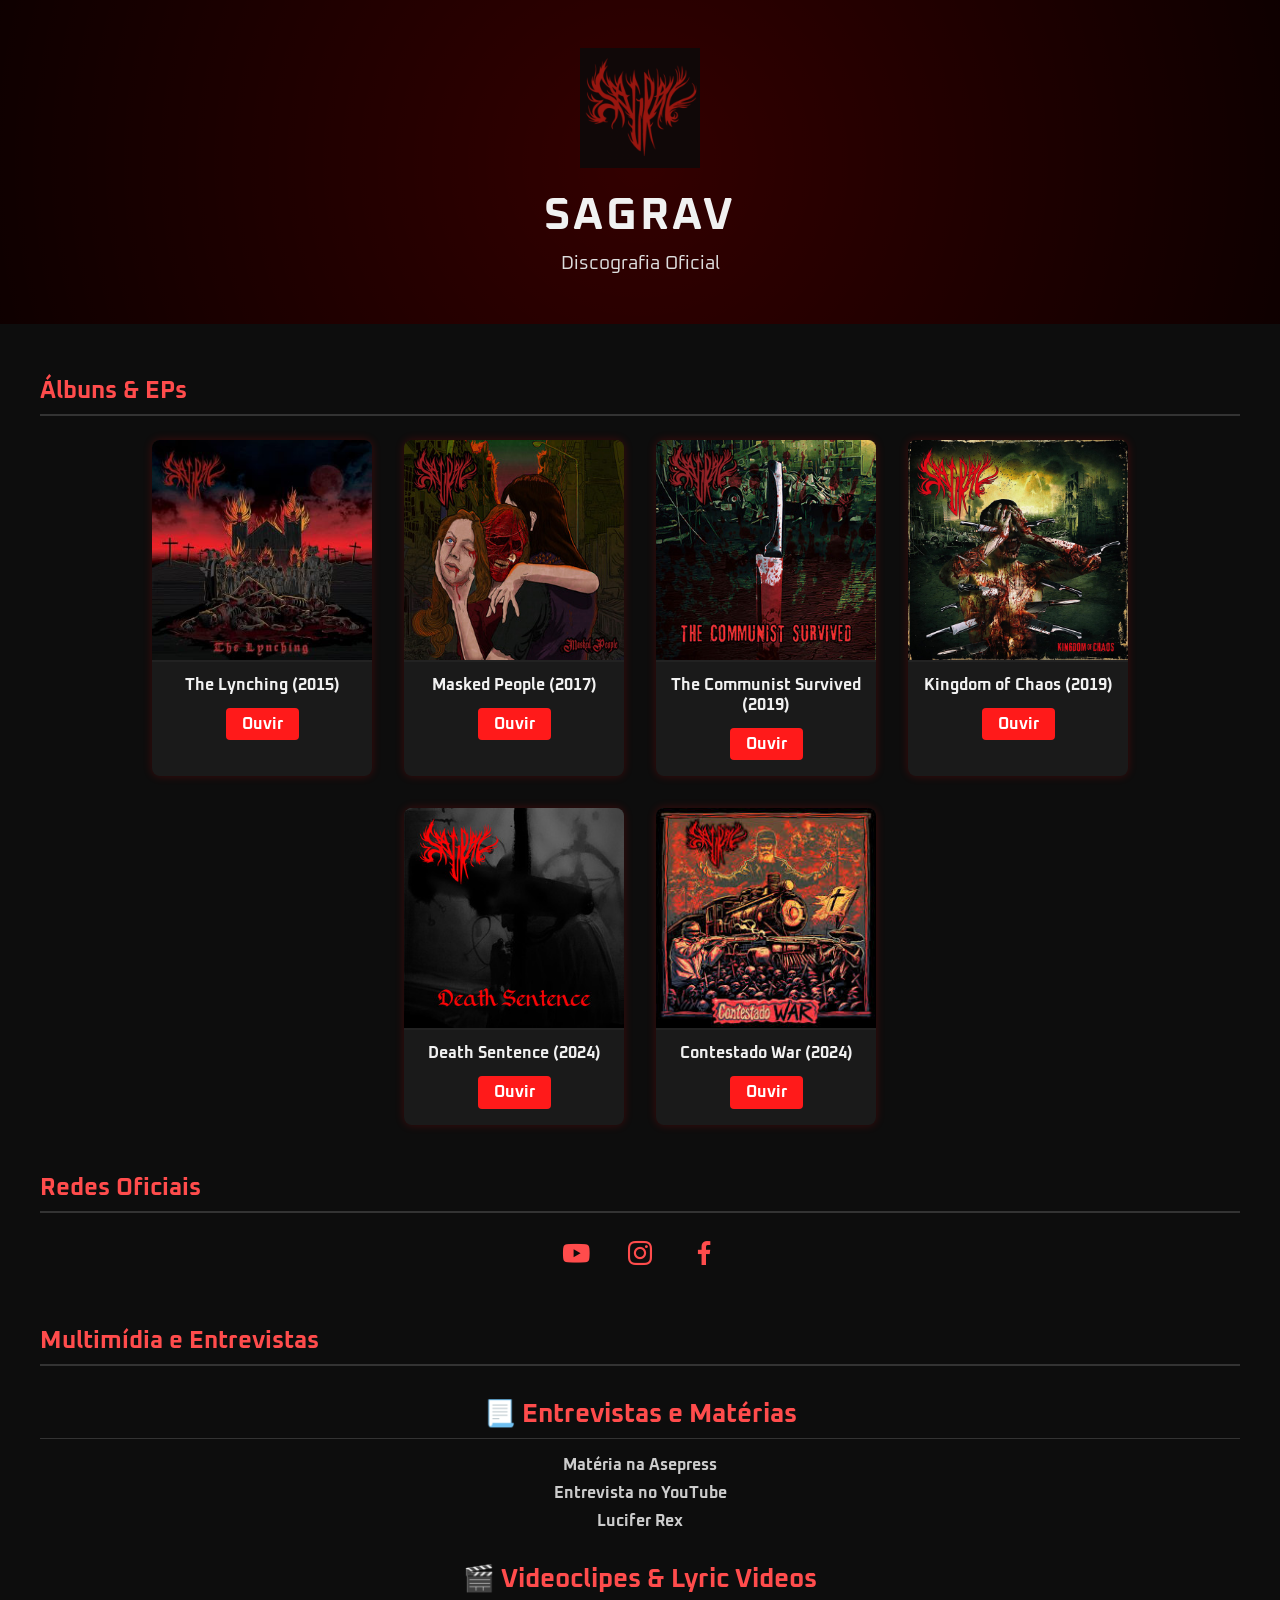
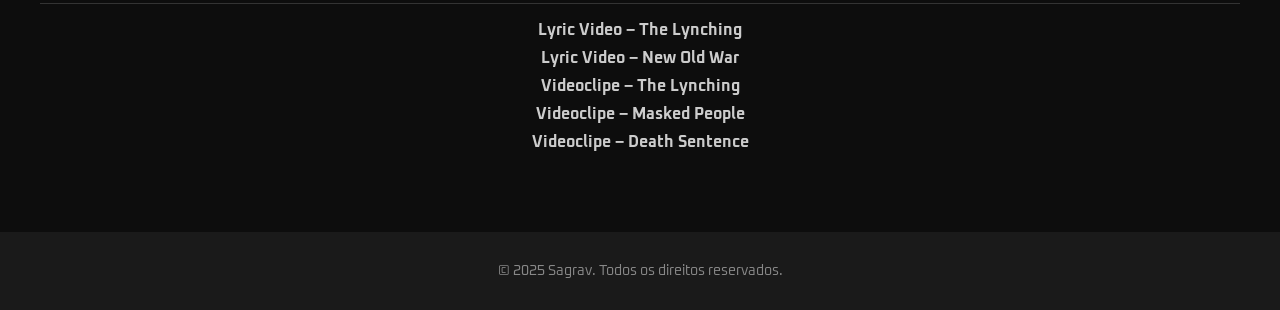
==== index.html @ 68ee3b21 "envio arquivos site site para envio de informações para um edital" ====
<!DOCTYPE html>
<html lang="pt-br">

<head>
  <meta charset="UTF-8">
  <meta name="viewport" content="width=device-width, initial-scale=1">
  <title>Sagrav - Discografia Oficial</title>
  <link rel="stylesheet" href="style.css">
  <link href="https://unpkg.com/boxicons@2.1.4/css/boxicons.min.css" rel="stylesheet">
</head>

<body>
  <header>
    <img src="logo.png" alt="Logo da Banda Sagrav" class="logo">
    <h1>SAGRAV</h1>
    <p>Discografia Oficial</p>
  </header>
  <main>
    <section class="discografia">
      <h2>Álbuns & EPs</h2>
      <div class="galeria">
        <div class="item"><img src="lynching.png">
          <p><strong>The Lynching (2015)</strong></p><a href="https://www.youtube.com/watch?v=MPrgjof2RgM"
            target="_blank">Ouvir</a>
        </div>
        <div class="item"><img src="masked.png">
          <p><strong>Masked People (2017)</strong></p><a href="https://www.youtube.com/watch?v=zzch9kKeghE"
            target="_blank">Ouvir</a>
        </div>
        <div class="item"><img src="communist.png">
          <p><strong>The Communist Survived (2019)</strong></p><a href="https://www.youtube.com/watch?v=Ii2jVtnzG24"
            target="_blank">Ouvir</a>
        </div>
        <div class="item"><img src="kingdom.png">
          <p><strong>Kingdom of Chaos (2019)</strong></p><a href="https://www.youtube.com/watch?v=jmovZdWObz4"
            target="_blank">Ouvir</a>
        </div>
        <div class="item"><img src="death.png">
          <p><strong>Death Sentence (2024)</strong></p><a href="https://www.youtube.com/watch?v=Fh3L5aMhXk4"
            target="_blank">Ouvir</a>
        </div>
        <div class="item"><img src="contestado.png">
          <p><strong>Contestado War (2024)</strong></p><a href="https://www.youtube.com/watch?v=-hrKMhbIvRQ"
            target="_blank">Ouvir</a>
        </div>
      </div>
    </section>

    <section class="redes">
      <h2>Redes Oficiais</h2>
      <div class="social-icons">
        <a href="https://www.youtube.com/channel/UCt-x8km9mxuU1YhwP1gHvkA" target="_blank"><i
            class='bx bxl-youtube'></i></a>
        <a href="https://www.instagram.com/sagravmetal/" target="_blank"><i class='bx bxl-instagram'></i></a>
        <a href="https://www.facebook.com/SagravMetal" target="_blank"><i class='bx bxl-facebook'></i></a>
      </div>
    </section>

    <section class="multimidia">
      <h2>Multimídia e Entrevistas</h2>

      <h3 class="subtitulo">📃 Entrevistas e Matérias</h3>
      <ul class="entrevistas">
        <li><a
            href="https://www.asepress.com.br/music/index.php/component/content/article/162-noticias-extra/1524-sagrav"
            target="_blank">Matéria na Asepress</a></li>
        <li><a href="https://www.youtube.com/watch?v=fSTRZy1R2Rw&t=61s" target="_blank">Entrevista no YouTube</a></li>
        <li><a href="https://www.luciferrex.com.br/sagrav-lanca-novo-ep/" target="_blank">Lucifer Rex</a></li>
      </ul>

      <h3 class="subtitulo">🎬 Videoclipes & Lyric Videos</h3>
      <ul class="videos">
        <li><a href="https://www.youtube.com/watch?v=KAosvmgj3qY" target="_blank">Lyric Video – The Lynching</a></li>
        <li><a href="https://www.youtube.com/watch?v=3IegPTo23wQ" target="_blank">Lyric Video – New Old War</a></li>
        <li><a href="https://www.youtube.com/watch?v=6cQrECJg4ms" target="_blank">Videoclipe – The Lynching</a></li>
        <li><a href="https://www.youtube.com/watch?v=G_Bp28cGJeU" target="_blank">Videoclipe – Masked People</a></li>
        <li><a href="https://www.youtube.com/watch?v=Fh3L5aMhXk4" target="_blank">Videoclipe – Death Sentence</a></li>
      </ul>

      </div>
    </section>
  </main>
  <footer>
    <p>© 2025 Sagrav. Todos os direitos reservados.</p>
  </footer>
</body>

</html>
---- style.css ----
@import url('https://fonts.googleapis.com/css2?family=Oxanium:wght@400;600&display=swap');

body {
  font-family: 'Oxanium', sans-serif;
  margin: 0;
  padding: 0;
  background: #0d0d0d;
  color: #f1f1f1;
}

header {
  background: #000000;
  text-align: center;
  padding: 3rem 1rem;
  position: relative;
  overflow: hidden;
}

header::after {
  content: '';
  position: absolute;
  top: -50%;
  left: -50%;
  width: 200%;
  height: 200%;
  background: radial-gradient(circle at center, rgba(255, 0, 0, 0.2), transparent 70%);
  animation: pulse 4s infinite;
  z-index: 0;
}

@keyframes pulse {
  0%, 100% {
    transform: scale(1);
    opacity: 0.3;
  }
  50% {
    transform: scale(1.2);
    opacity: 0.6;
  }
}

header .logo {
  width: 120px;
  margin-bottom: 1rem;
  position: relative;
  z-index: 1;
}

header h1 {
  margin: 0;
  font-size: 2.8rem;
  letter-spacing: 3px;
  position: relative;
  z-index: 1;
}

header p {
  margin: 0.5rem 0 0;
  font-size: 1.2rem;
  color: #ddd;
  position: relative;
  z-index: 1;
}

main {
  padding: 2rem 1rem;
  max-width: 1200px;
  margin: auto;
}

section {
  margin-bottom: 3rem;
}

h2 {
  color: #ff4c4c;
  border-bottom: 2px solid #333;
  padding-bottom: 0.5rem;
  margin-bottom: 1.5rem;
}

ul {
  list-style: none;
  padding: 0;
}

ul li {
  margin: 0.8rem 0;
}

a {
  color: #ff4c4c;
  text-decoration: none;
  font-weight: bold;
}

a:hover {
  text-decoration: underline;
}

footer {
  text-align: center;
  padding: 1rem;
  background: #1a1a1a;
  font-size: 0.9rem;
  color: #888;
}

.galeria {
  display: flex;
  flex-wrap: wrap;
  gap: 2rem;
  justify-content: center;
}

.item {
  background: #1a1a1a;
  width: 220px;
  border-radius: 8px;
  overflow: hidden;
  box-shadow: 0 0 10px rgba(255, 0, 0, 0.2);
  transition: transform 0.3s ease;
  text-align: center;
  padding-bottom: 1rem;
}

.item:hover {
  transform: scale(1.05);
  box-shadow: 0 0 20px rgba(255, 0, 0, 0.4);
}

.item img {
  width: 100%;
  display: block;
  border-bottom: 2px solid #222;
}

.item p {
  margin: 0.8rem 0 0.5rem;
  font-weight: bold;
}

.item a {
  display: inline-block;
  margin-top: 0.3rem;
  padding: 0.4rem 1rem;
  background: #ff1a1a;
  color: #fff;
  border-radius: 4px;
  transition: background 0.2s ease;
}

.item a:hover {
  background: #cc0000;
}

ul.videos {
  text-align: center;
  margin-top: 1rem;
}

ul.videos li {
  margin: 0.5rem 0;
}

ul.videos a {
  color: #cccccc;
  font-size: 1rem;
  transition: color 0.2s ease, border-bottom 0.2s ease;
  text-decoration: none;
  border-bottom: 1px solid transparent;
}

ul.videos a:hover {
  color: #ffffff;
  border-bottom: 1px solid #ff4c4c;
}

@media (max-width: 600px) {
  .item {
    width: 90%;
  }

  header h1 {
    font-size: 2rem;
  }

  .galeria {
    gap: 1.2rem;
  }
}

.social-icons {
  display: flex;
  justify-content: center;
  gap: 2rem;
  margin-top: 1rem;
}

.social-icons a {
  font-size: 2rem;
  color: #ff4c4c;
  transition: transform 0.3s ease, color 0.3s ease;
}

.social-icons a:hover {
  color: #ffffff;
  transform: scale(1.2);
}

.subtitulo {
  text-align: center;
  font-size: 1.6rem;
  color: #ff4c4c;
  margin: 2rem 0 1rem;
  border-bottom: 1px solid #333;
  padding-bottom: 0.5rem;
}

ul.entrevistas {
  text-align: center;
  margin-top: 1rem;
}

ul.entrevistas li {
  margin: 0.5rem 0;
}

ul.entrevistas a {
  color: #cccccc;
  font-size: 1rem;
  transition: color 0.2s ease, border-bottom 0.2s ease;
  text-decoration: none;
  border-bottom: 1px solid transparent;
}

ul.entrevistas a:hover {
  color: #ffffff;
  border-bottom: 1px solid #ff4c4c;
}
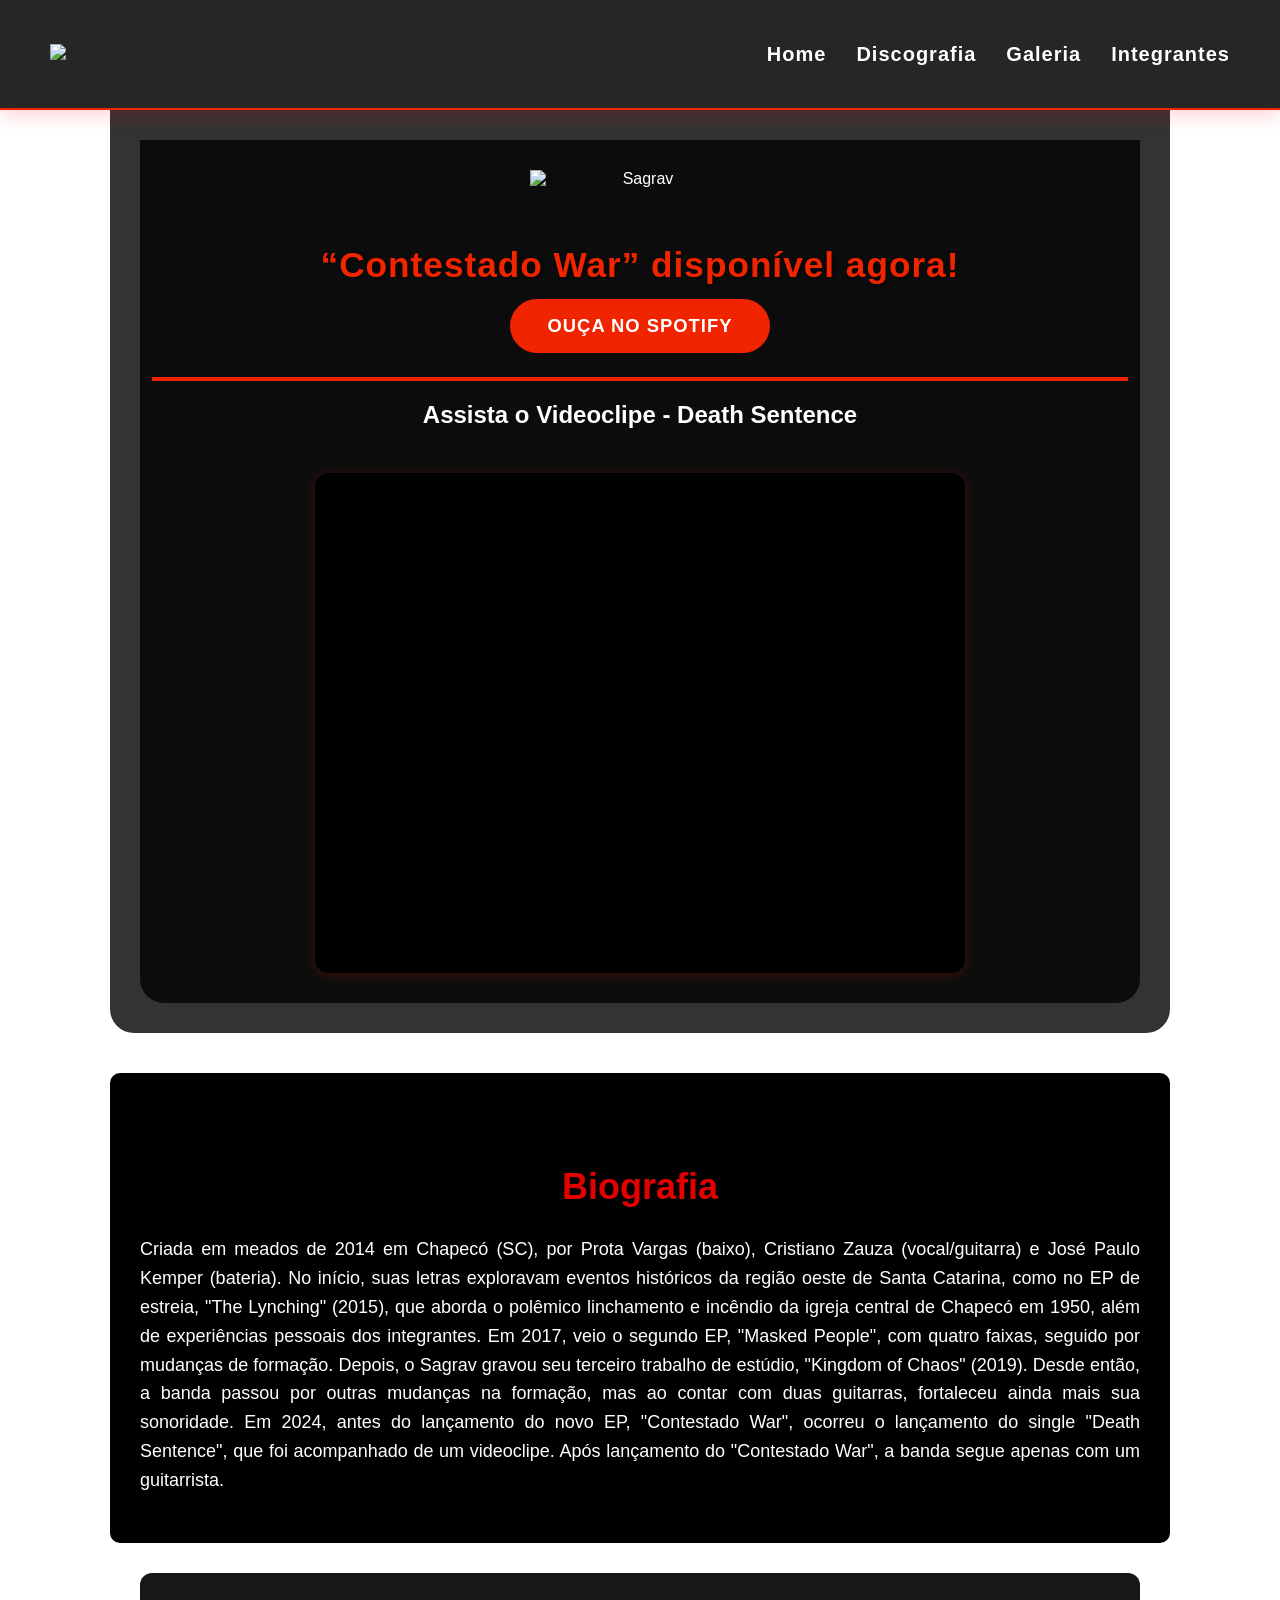
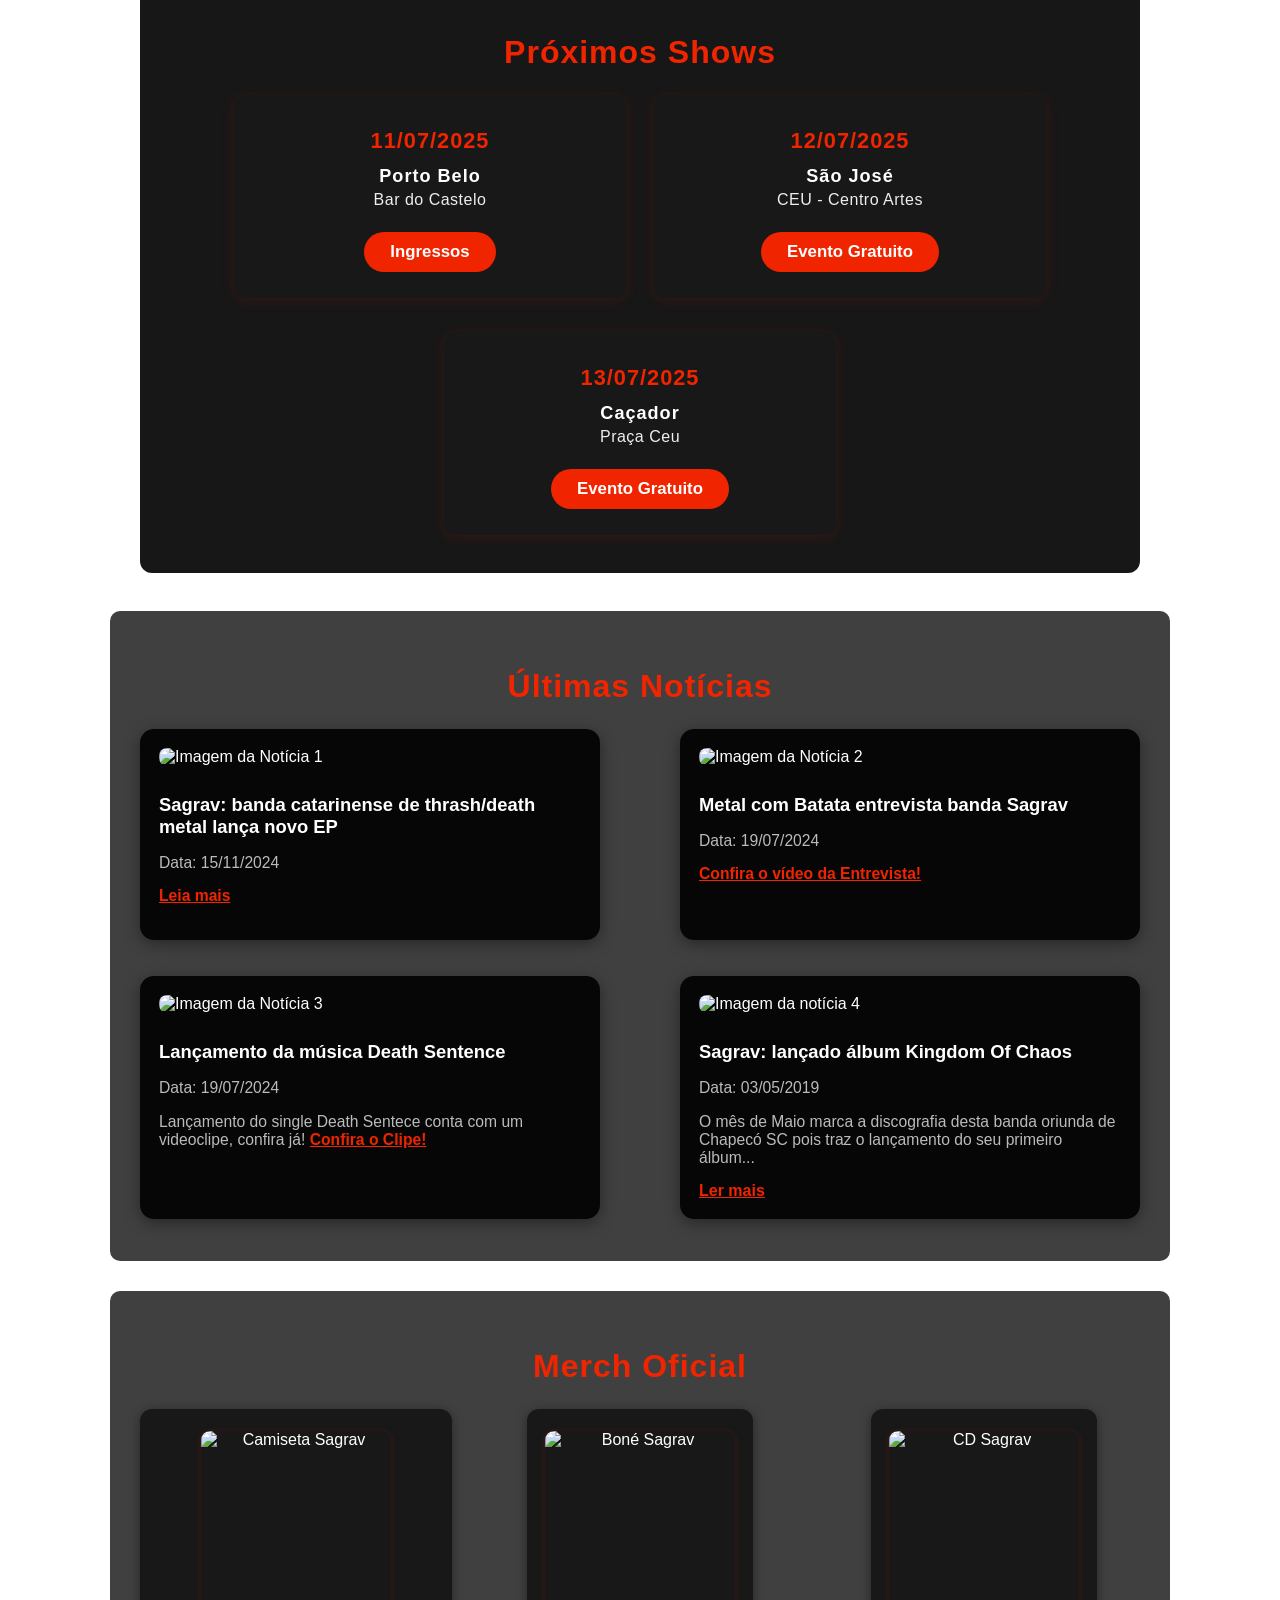
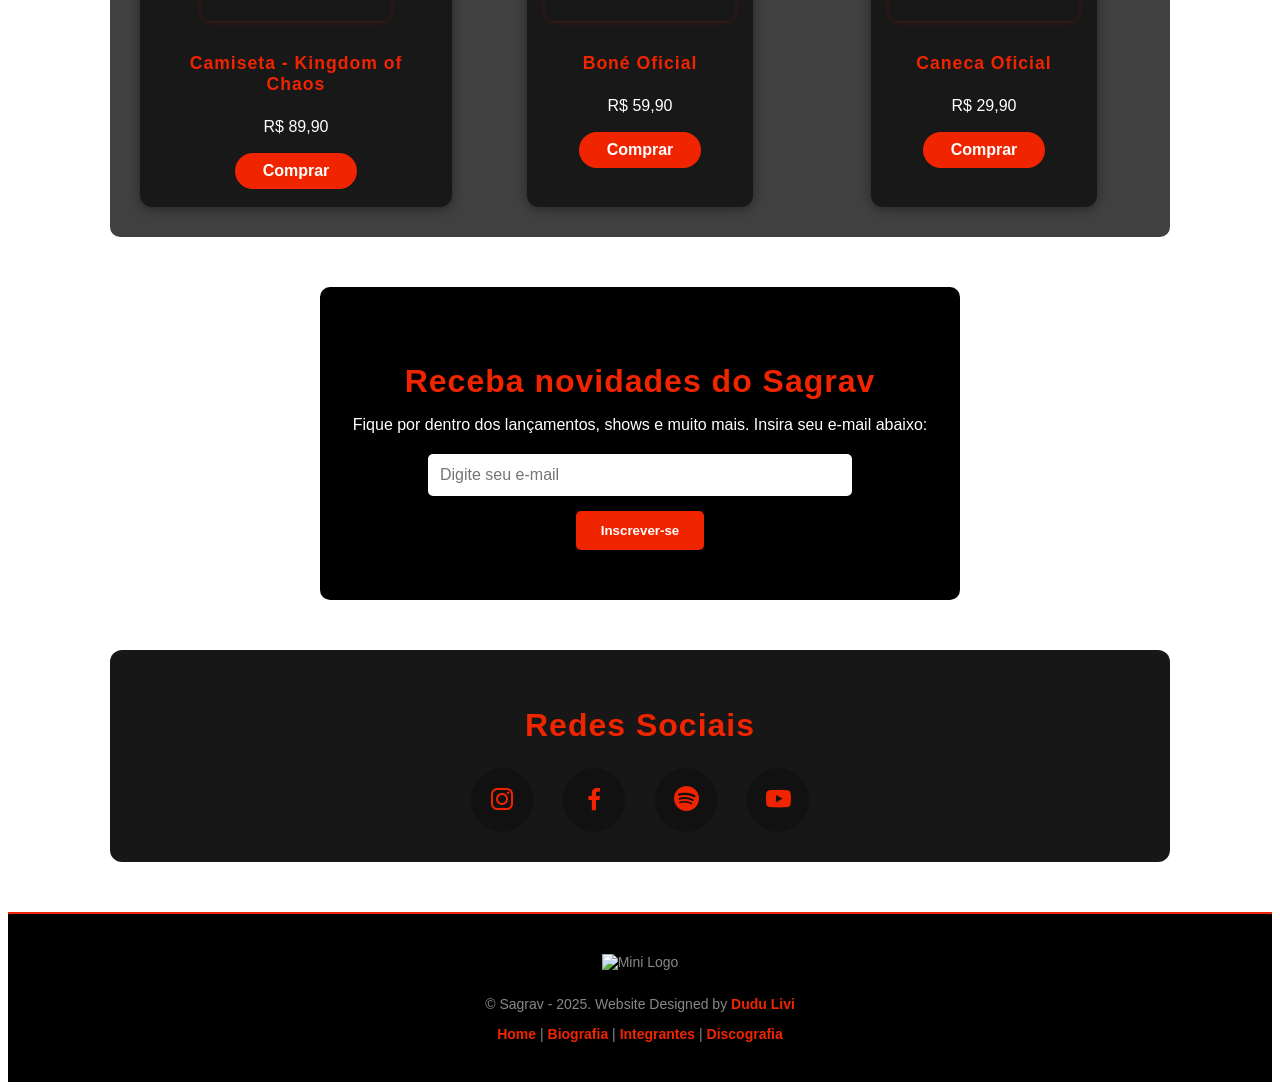
==== commit 17501b91: "Add files via upload" ====
--- a/index.html
+++ b/index.html
@@ -1,88 +1,201 @@
-<!DOCTYPE html>
-<html lang="pt-br">
-
-<head>
-  <meta charset="UTF-8">
-  <meta name="viewport" content="width=device-width, initial-scale=1">
-  <title>Sagrav - Discografia Oficial</title>
-  <link rel="stylesheet" href="style.css">
-  <link href="https://unpkg.com/boxicons@2.1.4/css/boxicons.min.css" rel="stylesheet">
-</head>
-
-<body>
-  <header>
-    <img src="logo.png" alt="Logo da Banda Sagrav" class="logo">
-    <h1>SAGRAV</h1>
-    <p>Discografia Oficial</p>
-  </header>
-  <main>
-    <section class="discografia">
-      <h2>Álbuns & EPs</h2>
-      <div class="galeria">
-        <div class="item"><img src="lynching.png">
-          <p><strong>The Lynching (2015)</strong></p><a href="https://www.youtube.com/watch?v=MPrgjof2RgM"
-            target="_blank">Ouvir</a>
-        </div>
-        <div class="item"><img src="masked.png">
-          <p><strong>Masked People (2017)</strong></p><a href="https://www.youtube.com/watch?v=zzch9kKeghE"
-            target="_blank">Ouvir</a>
-        </div>
-        <div class="item"><img src="communist.png">
-          <p><strong>The Communist Survived (2019)</strong></p><a href="https://www.youtube.com/watch?v=Ii2jVtnzG24"
-            target="_blank">Ouvir</a>
-        </div>
-        <div class="item"><img src="kingdom.png">
-          <p><strong>Kingdom of Chaos (2019)</strong></p><a href="https://www.youtube.com/watch?v=jmovZdWObz4"
-            target="_blank">Ouvir</a>
-        </div>
-        <div class="item"><img src="death.png">
-          <p><strong>Death Sentence (2024)</strong></p><a href="https://www.youtube.com/watch?v=Fh3L5aMhXk4"
-            target="_blank">Ouvir</a>
-        </div>
-        <div class="item"><img src="contestado.png">
-          <p><strong>Contestado War (2024)</strong></p><a href="https://www.youtube.com/watch?v=-hrKMhbIvRQ"
-            target="_blank">Ouvir</a>
-        </div>
-      </div>
-    </section>
-
-    <section class="redes">
-      <h2>Redes Oficiais</h2>
-      <div class="social-icons">
-        <a href="https://www.youtube.com/channel/UCt-x8km9mxuU1YhwP1gHvkA" target="_blank"><i
-            class='bx bxl-youtube'></i></a>
-        <a href="https://www.instagram.com/sagravmetal/" target="_blank"><i class='bx bxl-instagram'></i></a>
-        <a href="https://www.facebook.com/SagravMetal" target="_blank"><i class='bx bxl-facebook'></i></a>
-      </div>
-    </section>
-
-    <section class="multimidia">
-      <h2>Multimídia e Entrevistas</h2>
-
-      <h3 class="subtitulo">📃 Entrevistas e Matérias</h3>
-      <ul class="entrevistas">
-        <li><a
-            href="https://www.asepress.com.br/music/index.php/component/content/article/162-noticias-extra/1524-sagrav"
-            target="_blank">Matéria na Asepress</a></li>
-        <li><a href="https://www.youtube.com/watch?v=fSTRZy1R2Rw&t=61s" target="_blank">Entrevista no YouTube</a></li>
-        <li><a href="https://www.luciferrex.com.br/sagrav-lanca-novo-ep/" target="_blank">Lucifer Rex</a></li>
-      </ul>
-
-      <h3 class="subtitulo">🎬 Videoclipes & Lyric Videos</h3>
-      <ul class="videos">
-        <li><a href="https://www.youtube.com/watch?v=KAosvmgj3qY" target="_blank">Lyric Video – The Lynching</a></li>
-        <li><a href="https://www.youtube.com/watch?v=3IegPTo23wQ" target="_blank">Lyric Video – New Old War</a></li>
-        <li><a href="https://www.youtube.com/watch?v=6cQrECJg4ms" target="_blank">Videoclipe – The Lynching</a></li>
-        <li><a href="https://www.youtube.com/watch?v=G_Bp28cGJeU" target="_blank">Videoclipe – Masked People</a></li>
-        <li><a href="https://www.youtube.com/watch?v=Fh3L5aMhXk4" target="_blank">Videoclipe – Death Sentence</a></li>
-      </ul>
-
-      </div>
-    </section>
-  </main>
-  <footer>
-    <p>© 2025 Sagrav. Todos os direitos reservados.</p>
-  </footer>
-</body>
-
-</html>+<!DOCTYPE html>
+<html lang="pt-br">
+<head>
+    <meta charset="UTF-8">
+    <meta name="viewport" content="width=device-width, initial-scale=1.0">
+    <title>Sagrav Metal</title>
+    <link rel="stylesheet" href="style.css">
+    <link href="https://fonts.cdnfonts.com/css/hemi-head" rel="stylesheet">
+    <link href="https://unpkg.com/aos@2.3.1/dist/aos.css" rel="stylesheet">
+    <link href="https://unpkg.com/boxicons@2.1.4/css/boxicons.min.css" rel="stylesheet">
+</head>
+<body>
+  <!-- HEADER -->
+  <header class="styled-header">
+    <div class="logo" id="logo">
+      <img src="images/sagrav_logo-removebg-preview.png" href="index.hmtl">
+    </div>
+    <div class="hamburger" id="hamburger">
+      <span></span>
+      <span></span>
+      <span></span>
+    </div>
+    <nav class="main-nav" id="mainNav">
+      <ul>
+        <li><a href="index.html">Home</a></li>
+        <li><a href="discografia.html">Discografia</a></li>
+        <li><a href="galeria.html">Galeria</a></li>
+        <li><a href="integrantes.html">Integrantes</a></li>
+      </ul>
+    </nav>
+  </header>
+  
+  <!-- HERO/BANNER -->
+  <section class="hero" data-aos="fade-in">
+    <div class="hero-overlay">
+      <img src="./images/capa contestado war.jpg" class="hero-logo" alt="Sagrav">
+      <h1>“Contestado War” disponível agora!</h1>
+      <a href="https://open.spotify.com/intl-pt/artist/6wdNFqdtfpy0UfYSQZna11" target="_blank" class="btn-main">Ouça no Spotify</a>
+      <div class="line-separation"></div>
+      <h2>Assista o Videoclipe - Death Sentence</h2>
+      <div class="hero-video">
+        <iframe width="100%" height="315" src="https://www.youtube.com/embed/Fh3L5aMhXk4" title="Videoclipe Sagrav" frameborder="0" allowfullscreen></iframe>
+      </div>
+    </div>
+  </section>
+
+  <!-- BIOGRAFIA -->
+  <section id="biografia" data-aos="fade-up">
+    <h1>Biografia</h1>
+    <p>Criada em meados de 2014 em Chapecó (SC), por Prota Vargas (baixo), Cristiano Zauza (vocal/guitarra) e José
+      Paulo Kemper (bateria). No início, suas letras exploravam eventos históricos da região oeste de Santa
+      Catarina, como no EP de estreia, "The Lynching" (2015), que aborda o polêmico linchamento e incêndio da
+      igreja central de Chapecó em 1950, além de experiências pessoais dos integrantes. Em 2017, veio o segundo
+      EP, "Masked People", com quatro faixas, seguido por mudanças de formação. Depois, o Sagrav gravou seu
+      terceiro trabalho de estúdio, "Kingdom of Chaos" (2019). Desde então, a banda passou por outras mudanças na
+      formação, mas ao contar com duas guitarras, fortaleceu ainda mais sua sonoridade.
+      Em 2024, antes do lançamento do novo EP, "Contestado War", ocorreu o lançamento do single "Death Sentence",
+      que foi acompanhado de um videoclipe. Após lançamento do "Contestado War", a banda segue apenas com um guitarrista.</p>
+  </section>
+
+  <!-- TOUR/SHOWS -->
+  <section id="tour" data-aos="fade-up">
+    <h2>Próximos Shows</h2>
+    <div class="tour-container">
+      <div class="tour-card">
+        <div class="tour-date">11/07/2025</div>
+        <div class="tour-city">Porto Belo</div>
+        <div class="tour-place">Bar do Castelo</div>
+        <a href="#" class="btn-tour">Ingressos</a>
+      </div>
+      <div class="tour-card">
+        <div class="tour-date">12/07/2025</div>
+        <div class="tour-city">São José</div>
+        <div class="tour-place">CEU - Centro Artes</div>
+        <a href="#" class="btn-tour">Evento Gratuito</a>
+      </div>
+      <div class="tour-card">
+        <div class="tour-date">13/07/2025</div>
+        <div class="tour-city">Caçador</div>
+        <div class="tour-place">Praça Ceu</div>
+        <a href="#" class="btn-tour">Evento Gratuito</a>
+      </div>
+    </div>
+  </section>
+
+  <!-- NOTÍCIAS -->
+  <section id="noticias" data-aos="fade-up">
+    <header class="noticias-header">
+      <h2>Últimas Notícias</h2>
+    </header>
+    <div class="noticias-container">
+      <!-- Reutilize o seu conteúdo de notícias aqui -->
+      <!-- ... Mesmas notícias do seu código anterior ... -->
+      <div class="noticia">
+        <img src="images/capa contestado war.jpg" alt="Imagem da Notícia 1" class="noticia-img">
+        <h3>Sagrav: banda catarinense de thrash/death metal lança novo EP</h3>
+        <p>Data: 15/11/2024</p>
+        <p><a href="https://www.metalnopapel.com/post/sagrav-banda-catarinense-de-thrash-death-lan%C3%A7a-novo-ep">Leia mais</a></p>
+      </div>
+      <div class="noticia">
+        <img src="images/metal com batata.jpg" alt="Imagem da Notícia 2" class="noticia-img">
+        <h3>Metal com Batata entrevista banda Sagrav</h3>
+        <p>Data: 19/07/2024</p>
+        <p><a href="https://www.youtube.com/watch?v=fSTRZy1R2Rw">Confira o vídeo da Entrevista!</a></p>
+      </div>
+      <div class="noticia">
+        <img src="images/capa death sentence.png" alt="Imagem da Notícia 3" class="noticia-img">
+        <h3>Lançamento da música Death Sentence</h3>
+        <p>Data: 19/07/2024</p>
+        <p>Lançamento do single Death Sentece conta com um videoclipe, confira já!
+          <a href="https://www.youtube.com/watch?v=Fh3L5aMhXk4">Confira o Clipe!</a>
+        </p>
+      </div>
+      <div class="noticia">
+        <img src="images/capa kingdom of chaos.jpg" alt="Imagem da notícia 4">
+        <h3>Sagrav: lançado álbum Kingdom Of Chaos</h3>
+        <p>Data: 03/05/2019</p>
+        <p>O mês de Maio marca a discografia desta banda oriunda de Chapecó SC pois traz o lançamento do seu primeiro álbum...</p>
+        <a href="https://whiplash.net/materias/news_755/302577-sagrav.html" target="_blank">Ler mais</a>
+      </div>
+    </div>
+  </section>
+
+  <!-- MERCH/LOJA -->
+  <section id="merch" data-aos="fade-up">
+    <h2>Merch Oficial</h2>
+    <div class="merch-grid">
+      <!-- Produto 1 -->
+      <div class="merch-card">
+        <img src="./images/camisasagrav.png" alt="Camiseta Sagrav">
+        <h3>Camiseta - Kingdom of Chaos</h3>
+        <p class="merch-price">R$ 89,90</p>
+        <a href="loja.html" class="btn-merch">Comprar</a>
+      </div>
+      <!-- Produto 2 -->
+      <div class="merch-card">
+        <img src="./images/bonesagrav.png" alt="Boné Sagrav" class="image-product2">
+        <h3>Boné Oficial</h3>
+        <p class="merch-price">R$ 59,90</p>
+        <a href="loja.html" class="btn-merch">Comprar</a>
+      </div>
+      <!-- Produto 3 -->
+      <div class="merch-card">
+        <img src="./images/canecasagrav.png" alt="CD Sagrav">
+        <h3>Caneca Oficial</h3>
+        <p class="merch-price">R$ 29,90</p>
+        <a href="loja.html" class="btn-merch">Comprar</a>
+      </div>
+    </div>
+  </section>
+  
+
+  <!-- NEWSLETTER -->
+  <section id="newsletter" data-aos="fade-up">
+    <h2>Receba novidades do Sagrav</h2>
+    <p>Fique por dentro dos lançamentos, shows e muito mais. Insira seu e-mail abaixo:</p>
+    <form id="newsletterForm">
+      <input type="email" id="email" placeholder="Digite seu e-mail" required>
+      <button type="submit">Inscrever-se</button>
+    </form>
+  </section>
+
+  <!-- REDES SOCIAIS -->
+  <section id="redes-sociais" data-aos="fade-up">
+    <h2>Redes Sociais</h2>
+    <div class="social-icons">
+      <a href="https://www.instagram.com/sagravmetal/" target="_blank"><i class="bx bxl-instagram"></i></a>
+      <a href="https://www.facebook.com/SagravMetal" target="_blank"><i class="bx bxl-facebook"></i></a>
+      <a href="https://open.spotify.com/intl-pt/artist/6wdNFqdtfpy0UfYSQZna11" target="_blank"><i class="bx bxl-spotify"></i></a>
+      <a href="https://www.youtube.com/@sagrav6912" target="_blank"><i class="bx bxl-youtube"></i></a>
+    </div>
+  </section>
+
+  <!-- FOOTER -->
+  <footer>
+    <div class="footer-content">
+      <img src="images/sagrav_logo-removebg-preview.png" alt="Mini Logo" class="footer-logo">
+      <div>
+        <p>&copy; Sagrav - 2025. Website Designed by <a href="https://devedulp.github.io/siteportfolio123/">Dudu Livi</a></p>
+      </div>
+      <div class="footer-links">
+        <a href="#home">Home</a> | <a href="#biografia">Biografia</a> | <a href="sobrenos.html">Integrantes</a> | <a href="discografia.html">Discografia</a>
+      </div>
+    </div>
+  </footer>
+
+  <script src="https://unpkg.com/aos@2.3.1/dist/aos.js"></script>
+  <script src="script.js"></script>
+  <script>
+    document.addEventListener("DOMContentLoaded", function () {
+      const hamburger = document.getElementById("hamburger");
+      const nav = document.getElementById("mainNav");
+      hamburger.addEventListener("click", () => {
+        nav.classList.toggle("show");
+        hamburger.classList.toggle("active");
+      });
+    });
+    AOS.init();
+  </script>
+</body>
+</html>
--- a/style.css
+++ b/style.css
@@ -1,241 +1,728 @@
-
-@import url('https://fonts.googleapis.com/css2?family=Oxanium:wght@400;600&display=swap');
-
-body {
-  font-family: 'Oxanium', sans-serif;
-  margin: 0;
-  padding: 0;
-  background: #0d0d0d;
-  color: #f1f1f1;
-}
-
-header {
-  background: #000000;
-  text-align: center;
-  padding: 3rem 1rem;
-  position: relative;
-  overflow: hidden;
-}
-
-header::after {
-  content: '';
-  position: absolute;
-  top: -50%;
-  left: -50%;
-  width: 200%;
-  height: 200%;
-  background: radial-gradient(circle at center, rgba(255, 0, 0, 0.2), transparent 70%);
-  animation: pulse 4s infinite;
-  z-index: 0;
-}
-
-@keyframes pulse {
-  0%, 100% {
-    transform: scale(1);
-    opacity: 0.3;
-  }
-  50% {
-    transform: scale(1.2);
-    opacity: 0.6;
-  }
-}
-
-header .logo {
-  width: 120px;
-  margin-bottom: 1rem;
-  position: relative;
-  z-index: 1;
-}
-
-header h1 {
-  margin: 0;
-  font-size: 2.8rem;
-  letter-spacing: 3px;
-  position: relative;
-  z-index: 1;
-}
-
-header p {
-  margin: 0.5rem 0 0;
-  font-size: 1.2rem;
-  color: #ddd;
-  position: relative;
-  z-index: 1;
-}
-
-main {
-  padding: 2rem 1rem;
-  max-width: 1200px;
-  margin: auto;
-}
-
-section {
-  margin-bottom: 3rem;
-}
-
-h2 {
-  color: #ff4c4c;
-  border-bottom: 2px solid #333;
-  padding-bottom: 0.5rem;
-  margin-bottom: 1.5rem;
-}
-
-ul {
-  list-style: none;
-  padding: 0;
-}
-
-ul li {
-  margin: 0.8rem 0;
-}
-
-a {
-  color: #ff4c4c;
-  text-decoration: none;
-  font-weight: bold;
-}
-
-a:hover {
-  text-decoration: underline;
-}
-
-footer {
-  text-align: center;
-  padding: 1rem;
-  background: #1a1a1a;
-  font-size: 0.9rem;
-  color: #888;
-}
-
-.galeria {
-  display: flex;
-  flex-wrap: wrap;
-  gap: 2rem;
-  justify-content: center;
-}
-
-.item {
-  background: #1a1a1a;
-  width: 220px;
-  border-radius: 8px;
-  overflow: hidden;
-  box-shadow: 0 0 10px rgba(255, 0, 0, 0.2);
-  transition: transform 0.3s ease;
-  text-align: center;
-  padding-bottom: 1rem;
-}
-
-.item:hover {
-  transform: scale(1.05);
-  box-shadow: 0 0 20px rgba(255, 0, 0, 0.4);
-}
-
-.item img {
-  width: 100%;
-  display: block;
-  border-bottom: 2px solid #222;
-}
-
-.item p {
-  margin: 0.8rem 0 0.5rem;
-  font-weight: bold;
-}
-
-.item a {
-  display: inline-block;
-  margin-top: 0.3rem;
-  padding: 0.4rem 1rem;
-  background: #ff1a1a;
-  color: #fff;
-  border-radius: 4px;
-  transition: background 0.2s ease;
-}
-
-.item a:hover {
-  background: #cc0000;
-}
-
-ul.videos {
-  text-align: center;
-  margin-top: 1rem;
-}
-
-ul.videos li {
-  margin: 0.5rem 0;
-}
-
-ul.videos a {
-  color: #cccccc;
-  font-size: 1rem;
-  transition: color 0.2s ease, border-bottom 0.2s ease;
-  text-decoration: none;
-  border-bottom: 1px solid transparent;
-}
-
-ul.videos a:hover {
-  color: #ffffff;
-  border-bottom: 1px solid #ff4c4c;
-}
-
-@media (max-width: 600px) {
-  .item {
-    width: 90%;
-  }
-
-  header h1 {
-    font-size: 2rem;
-  }
-
-  .galeria {
-    gap: 1.2rem;
-  }
-}
-
-.social-icons {
-  display: flex;
-  justify-content: center;
-  gap: 2rem;
-  margin-top: 1rem;
-}
-
-.social-icons a {
-  font-size: 2rem;
-  color: #ff4c4c;
-  transition: transform 0.3s ease, color 0.3s ease;
-}
-
-.social-icons a:hover {
-  color: #ffffff;
-  transform: scale(1.2);
-}
-
-.subtitulo {
-  text-align: center;
-  font-size: 1.6rem;
-  color: #ff4c4c;
-  margin: 2rem 0 1rem;
-  border-bottom: 1px solid #333;
-  padding-bottom: 0.5rem;
-}
-
-ul.entrevistas {
-  text-align: center;
-  margin-top: 1rem;
-}
-
-ul.entrevistas li {
-  margin: 0.5rem 0;
-}
-
-ul.entrevistas a {
-  color: #cccccc;
-  font-size: 1rem;
-  transition: color 0.2s ease, border-bottom 0.2s ease;
-  text-decoration: none;
-  border-bottom: 1px solid transparent;
-}
-
-ul.entrevistas a:hover {
-  color: #ffffff;
-  border-bottom: 1px solid #ff4c4c;
-}
+body {
+  font-family: 'Hemi Head', sans-serif;
+    background-image: url('images/InShot_20250305_101445569.jpg');
+    background-size: cover; /* A imagem cobrirá toda a tela */
+    background-position: center center; /* Centraliza a imagem */
+    background-attachment: fixed; /* A imagem ficará fixa ao rolar a página */
+    color: white; /* Garante que o texto seja legível */
+}
+
+.styled-header {
+    position: fixed;
+    top: 0;
+    left: 0;
+    width: 100vw;
+    min-width: 100vw;
+    height: 110px;
+    display: flex;
+    justify-content: space-between;
+    align-items: center;
+    background: rgba(0, 0, 0, 0.85);
+    backdrop-filter: blur(6px);
+    padding: 0 50px;
+    box-shadow: 0 4px 20px rgba(255, 0, 0, 0.2);
+    z-index: 1000;
+    border-bottom: 2px solid #f12400;
+    box-sizing: border-box;
+  }
+  
+  .styled-header .logo img {
+    height: 80px;
+    transition: transform 0.3s ease;
+  }
+  
+  .styled-header .logo img:hover {
+    transform: scale(1.05);
+  }
+  
+  .main-nav ul {
+    list-style: none;
+    display: flex;
+    gap: 50px;
+    margin: 0;
+    padding: 0;
+    flex-wrap: wrap;
+  }
+  
+  .main-nav ul li a {
+    color: white;
+    font-size: 24px; /* maior e mais imponente */
+    text-decoration: none;
+    font-weight: bold;
+    letter-spacing: 1px;
+    transition: color 0.3s ease, transform 0.2s ease;
+    position: relative;
+  }
+  
+  .main-nav ul li a::after {
+    content: '';
+    display: block;
+    height: 2px;
+    width: 0;
+    background: #f12400;
+    transition: width 0.3s ease;
+    position: absolute;
+    bottom: -6px;
+    left: 0;
+  }
+  
+  .main-nav ul li a:hover::after {
+    width: 100%;
+  }
+  
+  .main-nav ul li a:hover {
+    color: #f12400;
+    transform: scale(1.05);
+  }
+  
+  main {
+    margin-top: 130px; /* ajusta espaço com novo tamanho do header */
+  }
+  
+
+
+
+  section {
+    background-color: rgba(0, 0, 0, 0.75);
+    border-radius: 10px;
+    padding: 30px;
+    margin: 30px auto;
+    width: 90%;
+    max-width: 1000px;
+  }
+
+h1 {
+    color: #ff0000e5;
+    font-size: 36px;
+    text-align: center;
+    margin-bottom: 20px;
+    margin-top: 35px;
+}
+.biografia-title {
+    font-size: 95px;
+    color: white;
+    text-shadow: 2px 2px 5px rgba(0, 0, 0, 0.8); /* Sombra preta */
+}
+
+#biografia {
+    background-color: #000; /* igual às outras sections */
+    padding: 50px 30px 30px 30px; /* mais espaçamento interno, remove sobra de cima */
+    border-radius: 10px;
+    margin: 30px auto;
+    width: 90%;
+    max-width: 1000px;
+    line-height: 1.6;
+    text-align: justify;
+  }
+
+#biografia p {
+    font-size: 18px; /* Ajuste o tamanho da fonte conforme necessário */
+    text-shadow: 2px 2px 4px rgba(0, 0, 0, 0.8); /*sombra preta*/
+}
+
+
+
+
+.fotos img {
+    width: 100%;
+    max-width: 400px;
+    margin: 10px;
+}
+
+
+  .hero {
+    position: relative;
+    height: auto;
+    background: #000c;
+    display: flex; align-items: center; justify-content: center;
+    margin-bottom: 40px;
+    margin-top: 110px;
+    border-radius: 0 0 24px 24px;
+}
+.hero-overlay {
+    background: rgba(0, 0, 0, 0.76);
+    width: 100%;
+    height: 100%;
+    display: flex; flex-direction: column; align-items: center; justify-content: center;
+    text-align: center;
+    border-radius: 0 0 24px 24px;
+    padding: 30px 12px;
+}
+.hero-logo { width: 220px; margin-bottom: 22px; }
+.hero h1 {
+    color: #f12400;
+    font-size: 2.2rem;
+    letter-spacing: 1px;
+    text-shadow: 1px 1px 6px #000c;
+    margin-bottom: 14px;
+}
+.btn-main {
+    background: #f12400; color: #fff; padding: 16px 38px; border-radius: 30px; font-size: 1.15rem;
+    text-transform: uppercase; font-weight: bold; letter-spacing: 1px; border: none; cursor: pointer;
+    transition: background 0.2s;
+    margin-bottom: 24px;
+    text-decoration: none;
+}
+.btn-main:hover { background: #b00020; }
+
+.line-separation {
+  background-color: #f12400;
+  height: 4px;
+  width: 100%;
+}
+
+.hero-video {
+  width: 100%;
+  max-width: 650px;
+  margin: 24px auto 0 auto;
+  border-radius: 14px;
+  overflow: hidden;
+  box-shadow: 0 2px 12px #f1240036;
+  background: #000;
+}
+
+.hero-video iframe {
+  display: block;
+  width: 100%;
+  height: 500px; /* vídeo maior no desktop */
+  border: none;
+}
+
+
+
+
+/* TOUR */
+/* TOUR AJUSTADO E RESPONSIVO */
+#tour {
+  background: #000000e8;
+  border-radius: 12px;
+  margin-bottom: 38px;
+  padding: 35px 0 32px 0;
+}
+
+.tour-container {
+  display: flex;
+  gap: 28px;
+  flex-wrap: wrap;
+  justify-content: center;
+  width: 100%;
+  max-width: 980px;
+  margin: 0 auto;
+  box-sizing: border-box;
+}
+
+.tour-card {
+  background: #181818;
+  border-radius: 12px;
+  box-shadow: 0 2px 14px #f1240022;
+  padding: 32px 30px 25px 30px;
+  min-width: 250px;
+  max-width: 330px;
+  width: 100%;
+  margin-bottom: 6px;
+  text-align: center;
+  border: 1.5px solid transparent;
+  transition: border 0.18s, box-shadow 0.18s, transform 0.16s;
+  display: flex;
+  flex-direction: column;
+  align-items: center;
+}
+
+.tour-card:hover {
+  border: 1.5px solid #f12400;
+  box-shadow: 0 8px 28px #f1240020;
+  transform: translateY(-4px) scale(1.035);
+}
+
+.tour-date {
+  color: #f12400;
+  font-size: 1.36rem;
+  font-weight: bold;
+  margin-bottom: 12px;
+  letter-spacing: 1px;
+}
+
+.tour-city {
+  color: #fff;
+  font-size: 1.13rem;
+  font-weight: 600;
+  margin-bottom: 4px;
+  letter-spacing: 1px;
+}
+
+.tour-place {
+  color: #eee;
+  font-size: 1rem;
+  margin-bottom: 17px;
+  letter-spacing: 0.5px;
+}
+
+.btn-tour {
+  background: #f12400;
+  color: #fff;
+  border: none;
+  border-radius: 20px;
+  font-weight: 700;
+  padding: 10px 26px;
+  font-size: 1.05rem;
+  cursor: pointer;
+  transition: background 0.2s;
+  text-decoration: none;
+  margin-top: 6px;
+}
+
+.btn-tour:hover {
+  background: #b00020;
+}
+
+/* MOBILE AJUSTE: TOUR OCUPA TELA INTEIRA, ESPAÇADO */
+@media (max-width: 700px) {
+  #tour {
+    border-radius: 0;
+    margin: 0 0 24px 0;
+    padding: 18px 0 14px 0;
+    width: 100vw !important;
+    max-width: 100vw !important;
+  }
+  .tour-container {
+    flex-direction: column;
+    gap: 16px;
+    padding: 0 0px;
+    max-width: 98vw;
+  }
+  .tour-card {
+    width: 95vw;
+    max-width: 97vw;
+    min-width: unset;
+    padding: 22px 8px 17px 8px;
+    margin: 0 auto 6px auto;
+  }
+  .tour-date { font-size: 1.1rem; margin-bottom: 9px; }
+  .tour-city { font-size: 0.98rem; }
+  .tour-place { font-size: 0.92rem; margin-bottom: 12px; }
+  .btn-tour { font-size: 0.95rem; padding: 9px 18px; }
+}
+
+
+/* NOTICIAS */
+.noticias-header h2, #tour h2, #merch h2, #newsletter h2, #redes-sociais h2 {
+    text-align: center; font-size: 2rem; color: #f12400; margin-bottom: 24px; letter-spacing: 1px;
+}
+.noticias-container { display: flex; flex-wrap: wrap; gap: 24px; justify-content: space-between; }
+.noticia {
+    background-color: #000000e8;
+    padding: 18px;
+    border-radius: 14px;
+    box-shadow: 0 4px 16px #0006;
+    width: 46%; min-width: 220px;
+    box-sizing: border-box;
+    transition: border 0.2s, box-shadow 0.2s;
+    border: 1.5px solid transparent;
+    margin-bottom: 12px;
+}
+.noticia:hover { border: 1.5px solid #f12400; box-shadow: 0 8px 24px #f1240020; }
+.noticia img { width: 100%; height: 210px; object-fit: cover; border-radius: 8px; margin-bottom: 10px; }
+.noticia h3 { font-size: 1.15rem; color: #fff; margin-bottom: 7px; }
+.noticia p { font-size: 0.98rem; color: #bbb; }
+.noticia a { color: #f12400; font-weight: bold; }
+.noticia a:hover { text-decoration: underline; }
+
+/* MERCH */
+.merch-grid {
+  display: grid;
+  grid-template-columns: repeat(auto-fit, minmax(220px, 1fr));
+  gap: 32px;
+  justify-items: center;
+  margin-top: 20px;
+}
+
+.merch-card {
+  background: #181818;
+  border-radius: 12px;
+  box-shadow: 0 2px 12px #0006;
+  padding: 22px 18px 18px 18px;
+  text-align: center;
+  transition: transform 0.2s, box-shadow 0.2s;
+  display: flex;
+  flex-direction: column;
+  align-items: center;
+}
+
+.merch-card:hover {
+  transform: translateY(-8px) scale(1.03);
+  box-shadow: 0 6px 28px #f1240022;
+  border: 1.5px solid #f12400;
+}
+
+.merch-card img {
+  width: 190px;
+  height: 190px;
+  object-fit: cover;
+  border-radius: 9px;
+  margin-bottom: 14px;
+  box-shadow: 0 1px 6px #f1240036;
+}
+
+.merch-card h3 {
+  color: #f12400;
+  font-size: 1.1rem;
+  margin-bottom: 7px;
+  letter-spacing: 1px;
+}
+
+.merch-price {
+  color: #fff;
+  font-size: 1rem;
+  margin-bottom: 13px;
+}
+
+.btn-merch {
+  background: #f12400;
+  color: #fff;
+  padding: 9px 28px;
+  border-radius: 20px;
+  font-weight: 700;
+  border: none;
+  transition: background 0.2s;
+  text-decoration: none;
+  font-size: 1rem;
+  margin-top: 4px;
+}
+
+.btn-merch:hover {
+  background: #b00020;
+}
+
+
+#newsletter { background: #181818e8; border-radius: 12px; color: #fff; }
+#newsletterForm { display: flex; flex-direction: column; align-items: center; gap: 15px; }
+#newsletterForm input[type="email"] { width: 100%; max-width: 340px; padding: 12px; border-radius: 5px; border: none; font-size: 16px; }
+#newsletterForm button { background-color: #f12400; color: white; border: none; padding: 12px 25px; font-weight: bold; border-radius: 5px; cursor: pointer; transition: background-color 0.3s ease; }
+#newsletterForm button:hover { background-color: #b00020; }
+
+#redes-sociais { background: #000000e8; border-radius: 12px; }
+.social-icons { display: flex; justify-content: center; gap: 30px; margin-top: 20px; }
+.social-icons a { background-color: #111; padding: 16px; border-radius: 50%; transition: all 0.3s ease; }
+.social-icons a i { font-size: 30px; color: #f12400; transition: transform 0.3s ease; }
+.social-icons a:hover i { transform: scale(1.2); color: #ff4c4c; } 
+
+
+
+
+
+html {
+  scroll-behavior: smooth;
+}
+
+.fixed-header {
+  position: fixed;
+  top: 0;
+  width: 100%;
+  background-color: #000;
+  z-index: 1000;
+  padding: 10px 0;
+  box-shadow: 0 2px 10px rgba(0,0,0,0.5);
+}
+
+main {
+  margin-top: 100px;
+}
+
+textarea {
+  width: 100%;
+  padding: 10px;
+  border-radius: 8px;
+  border: none;
+  resize: vertical;
+  min-height: 100px;
+  margin-bottom: 10px;
+}
+
+button[type="submit"] {
+  background-color: #f12400;
+  color: white;
+  border: none;
+  padding: 10px 20px;
+  font-weight: bold;
+  border-radius: 5px;
+  cursor: pointer;
+  transition: background-color 0.3s ease;
+}
+
+button[type="submit"]:hover {
+  background-color: #c11200;
+}
+
+footer {
+  text-align: center;
+  padding: 40px 5px;
+  background-color: #000000;
+  color: #888;
+  font-size: 14px;
+  margin-top: 50px;
+  border-top: 2px solid #f12400;
+  margin-bottom: auto;
+}
+
+footer a {
+    color: #f12400;
+    text-decoration: none;
+    font-weight: bold;
+}
+
+footer a:hover{
+    color: #ff4c4c;
+}
+
+.footer-logo {
+  width: 150px;   /* antes era 160px */
+  height: auto;
+  margin-bottom: 12px;
+}
+
+
+#newsletter {
+    background-color: #000000;
+    padding: 50px 20px;
+    text-align: center;
+    border-radius: 10px;
+    margin: 50px auto;
+    max-width: 600px;
+    color: #fff;
+  }
+  
+  #newsletter h2 {
+    color: #f12400;
+    margin-bottom: 15px;
+  }
+  
+  #newsletter p {
+    margin-bottom: 20px;
+    font-size: 16px;
+  }
+  
+  #newsletterForm {
+    display: flex;
+    flex-direction: column;
+    align-items: center;
+    gap: 15px;
+  }
+  
+  #newsletterForm input[type="email"] {
+    width: 100%;
+    max-width: 400px;
+    padding: 12px;
+    border-radius: 5px;
+    border: none;
+    font-size: 16px;
+  }
+  
+  #newsletterForm button {
+    background-color: #f12400;
+    color: white;
+    border: none;
+    padding: 12px 25px;
+    font-weight: bold;
+    border-radius: 5px;
+    cursor: pointer;
+    transition: background-color 0.3s ease;
+  }
+  
+  #newsletterForm button:hover {
+    background-color: #c11200;
+  }
+
+  /* Estilo do menu padrão */
+.main-nav {
+    display: flex;
+    align-items: center;
+    justify-content: flex-end;
+  }
+  
+  /* Ícone do menu hambúrguer */
+  .hamburger {
+    display: none;
+    flex-direction: column;
+    gap: 5px;
+    cursor: pointer;
+    z-index: 1100;
+  }
+  
+  .hamburger span {
+    width: 25px;
+    height: 3px;
+    background-color: #f12400;
+    border-radius: 2px;
+    transition: all 0.3s ease;
+  }
+  
+  /* Responsivo */
+ 
+
+.logo img {
+  height: 80px;
+}
+
+/* NAV */
+.main-nav {
+  display: flex;
+  align-items: center;
+  justify-content: flex-end;
+}
+
+.main-nav ul {
+  display: flex;
+  gap: 30px;
+  list-style: none;
+}
+
+.main-nav ul li a {
+  color: white;
+  font-size: 20px;
+  text-decoration: none;
+  font-weight: bold;
+  transition: color 0.3s;
+}
+
+.main-nav ul li a:hover {
+  color: #f12400;
+}
+
+/* HAMBURGER */
+.hamburger {
+    display: none;
+    flex-direction: column;
+    gap: 5px;
+    cursor: pointer;
+    z-index: 1100;
+    width: 32px;
+    height: 32px;
+    justify-content: center;
+    transition: transform 0.3s;
+  }
+  .hamburger span {
+    width: 100%;
+    height: 4px;
+    background-color: #f12400;
+    border-radius: 2px;
+    transition: 0.3s;
+    display: block;
+  }
+  
+  /* Animação do ícone */
+  .hamburger.active span:nth-child(1) {
+    transform: translateY(9px) rotate(45deg);
+  }
+  .hamburger.active span:nth-child(2) {
+    opacity: 0;
+  }
+  .hamburger.active span:nth-child(3) {
+    transform: translateY(-9px) rotate(-45deg);
+  }
+  
+
+/* MOBILE MENU */
+@media (max-width: 768px) {
+  .hamburger {
+    display: flex;
+  }
+
+  .main-nav {
+    display: none;
+    position: absolute;
+    top: 110px;
+    left: 0;
+    width: 100%;
+    background-color: #000;
+    flex-direction: column;
+    align-items: center;
+    padding: 20px 0;
+  }
+
+  .main-nav.show {
+    display: flex;
+  }
+
+  .main-nav ul {
+    flex-direction: column;
+    gap: 15px;
+  }
+
+  .main-nav ul li a {
+    font-size: 20px;
+  }
+
+  .footer {
+    width: 100%;
+  }
+}
+
+@media (max-width: 768px) {
+    .noticias-container {
+      flex-direction: column;
+      align-items: center;
+    }
+  
+    .noticia {
+      width: 90% !important;
+      margin: 10px auto;
+    }
+  }
+
+  @media (max-width: 900px) {
+    .hero-video iframe {
+      height: 260px; /* menor em tablet */
+    }
+  }
+  @media (max-width: 600px) {
+    .hero-video {
+      max-width: 100%;
+    }
+    .hero-video iframe {
+      height: 200px; /* menor em celular */
+    }
+  }
+
+  @media (max-width: 700px) {
+    html, body {
+      width: 100vw;
+      max-width: 100vw;
+      overflow-x: hidden;
+      padding: 0;
+      margin: 0;
+    }
+  
+    section,
+    #tour,
+    #noticias,
+    #merch,
+    #newsletter,
+    #redes-sociais {
+      width: 100vw !important;
+      max-width: 100vw !important;
+      min-width: 100vw !important;
+      box-sizing: border-box;
+      border-radius: 0 !important;
+      margin-left: 0 !important;
+      margin-right: 0 !important;
+      margin: 0 0 28px 0 !important;
+      padding-left: 0.5rem !important;
+      padding-right: 0.5rem !important;
+    }
+    /* Ajuste para grids que podem estourar */
+    .noticias-container, .merch-grid, .tour-container {
+      max-width: 100vw !important;
+      width: 100vw !important;
+      margin: 0 auto !important;
+      overflow-x: auto;
+    }
+    .hero {
+      margin-top: 0 !important;
+      padding-top: 130px !important;  /* ou ajuste para 120px, 140px, teste o valor ideal! */
+    }
+    .biografia p {
+      font-size: 4px;
+    }
+    
+  }
+  
